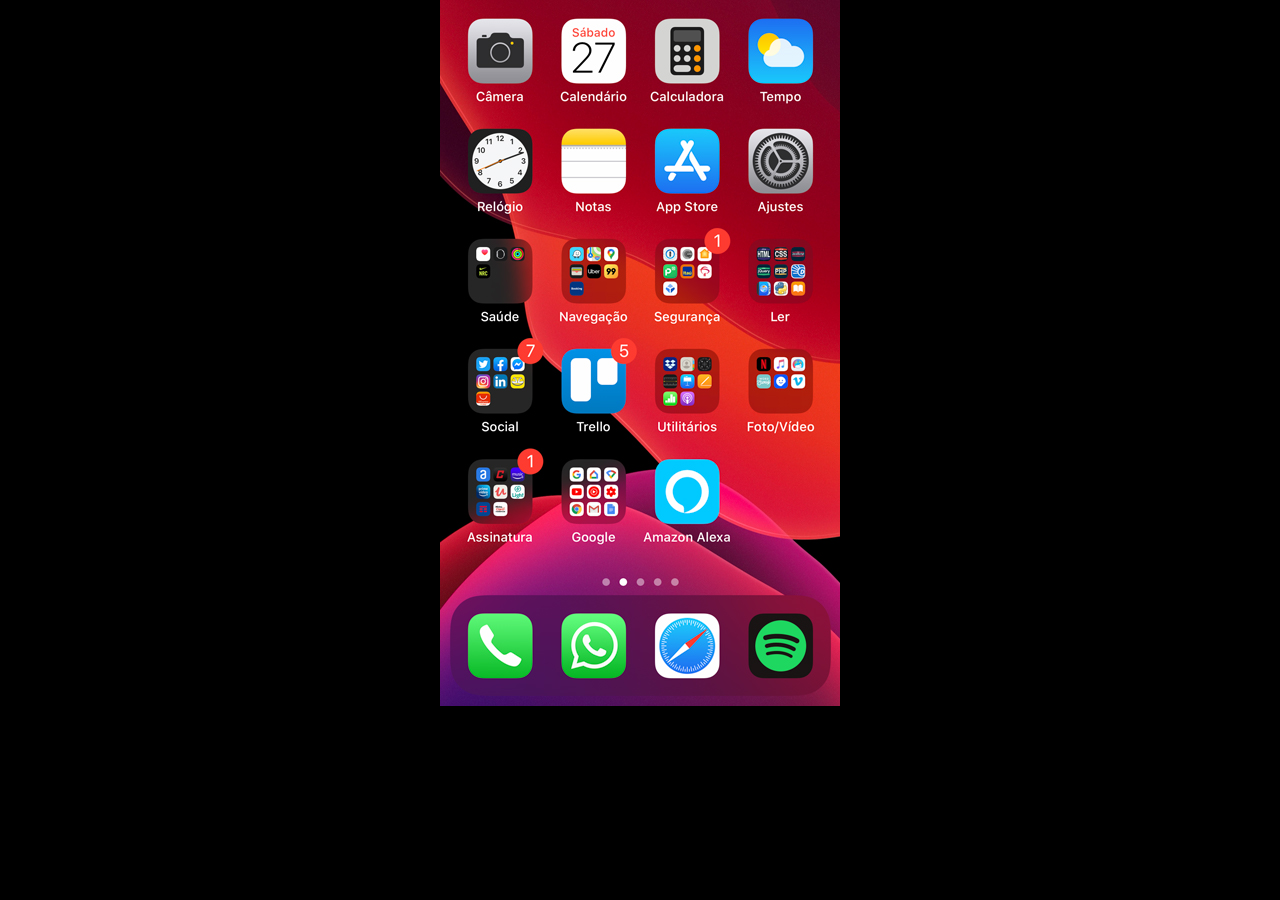
==== home.html @ 987b680a "update" ====
<!DOCTYPE html>
<html lang="en">
<head>
    <meta charset="UTF-8">
    <meta name="viewport" content="width=device-width, initial-scale=1.0">
    <title>Home</title>
    <style>
        * {
            margin: 0px;
            padding: 0px;
        }

        body {
            width: 100vw; 
            height: 100vh;
            background: black url('imagens/tela-home.jpg') no-repeat top center;
        }
    </style>
</head>
<body>
</body>
</html>
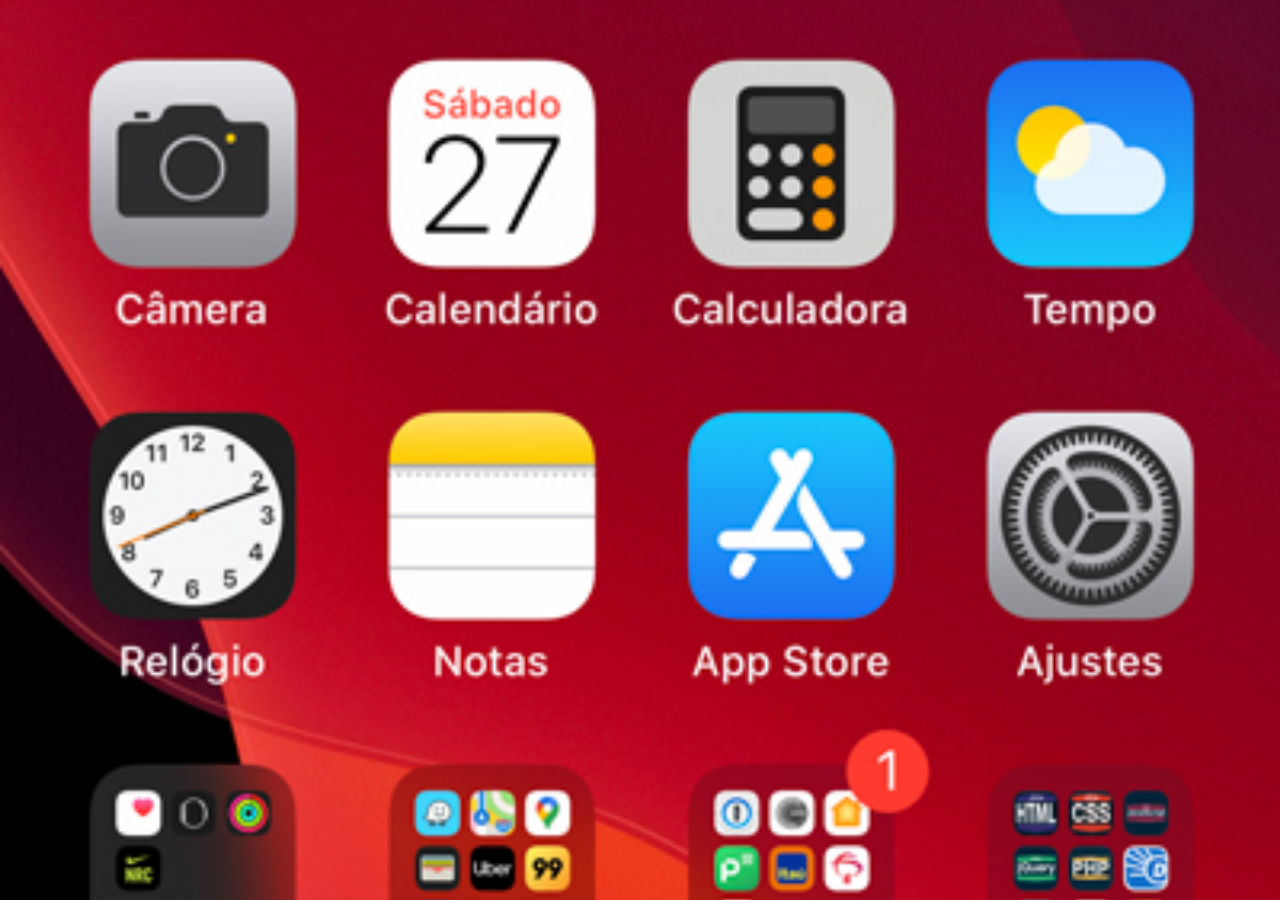
==== commit b4f5daef: "Responsive Cell" ====
--- a/home.html
+++ b/home.html
@@ -12,8 +12,9 @@
 
         body {
             width: 100vw; 
-            height: 100vh;
-            background: black url('imagens/tela-home.jpg') no-repeat top center;
+            height: 99vh;
+            background: transparent url('imagens/tela-home.jpg') no-repeat top center;
+            background-size: cover;
         }
     </style>
 </head>
